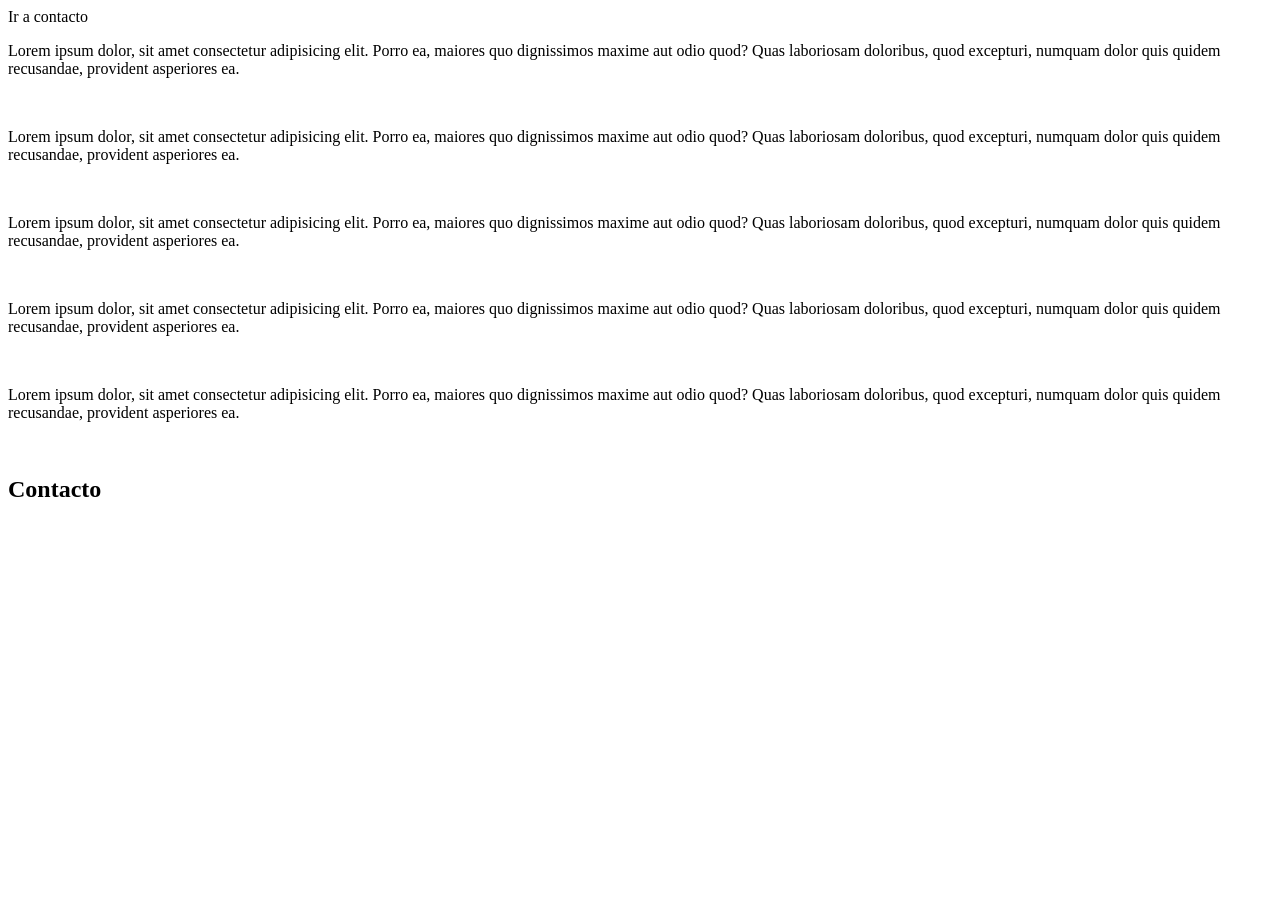
==== index.html @ 871b2b5b "(init): inicializacion del repositorio de desarrollo aplicacion web de ejemplo" ====
<!DOCTYPE html>
<html lang="en">

<head>
    <meta charset="UTF-8">
    <meta name="viewport" content="width=device-width, initial-scale=1.0">
    <title>Trabajo con JQuery</title>
</head>

<body>
    <a>Ir a contacto</a>

    <p>Lorem ipsum dolor, sit amet consectetur adipisicing elit. Porro ea, maiores quo dignissimos maxime aut odio quod?
        Quas laboriosam doloribus, quod excepturi, numquam dolor quis quidem recusandae, provident asperiores ea.</p>
    <br>

    <p>Lorem ipsum dolor, sit amet consectetur adipisicing elit. Porro ea, maiores quo dignissimos maxime aut odio quod?
        Quas laboriosam doloribus, quod excepturi, numquam dolor quis quidem recusandae, provident asperiores ea.</p>
    <br>

    <p>Lorem ipsum dolor, sit amet consectetur adipisicing elit. Porro ea, maiores quo dignissimos maxime aut odio quod?
        Quas laboriosam doloribus, quod excepturi, numquam dolor quis quidem recusandae, provident asperiores ea.</p>
    <br>

    <p>Lorem ipsum dolor, sit amet consectetur adipisicing elit. Porro ea, maiores quo dignissimos maxime aut odio quod?
        Quas laboriosam doloribus, quod excepturi, numquam dolor quis quidem recusandae, provident asperiores ea.</p>
    <br>

    <p>Lorem ipsum dolor, sit amet consectetur adipisicing elit. Porro ea, maiores quo dignissimos maxime aut odio quod?
        Quas laboriosam doloribus, quod excepturi, numquam dolor quis quidem recusandae, provident asperiores ea.</p>
    <br>


    <div id="seccionContacto">
        <h2>Contacto</h2>
    </div>

    <!-- JQuery 4.0.0-->

<script src="./Assets/Js/jquery/Jquery.js"></script>

<!--FIN JQuery 4.0.0-->


    <!-- JQuery Personalizado Local-->
    <script src="./Assets/Js/script.js"></script>

    <!--Fin JQuery Personalizado Local-->

</body>

</html>
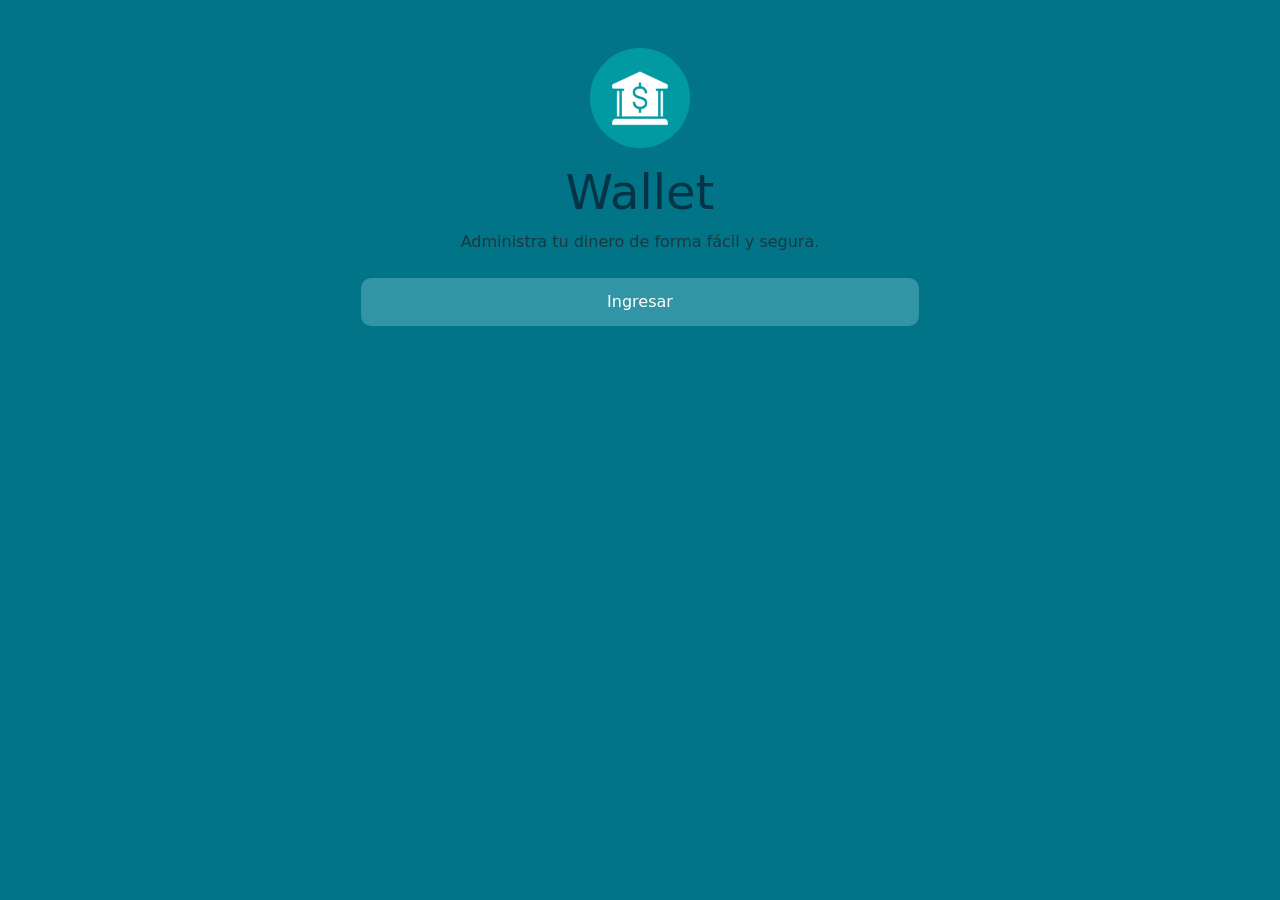
==== commit 682c6ad5: "Agrega sistema de contactos, transferencias, depósitos y transacciones" ====
--- a/index.html
+++ b/index.html
@@ -5,35 +5,33 @@
     <meta charset="UTF-8">
     <meta name="viewport" content="width=device-width, initial-scale=1.0">
     <title>Trabajo con JQuery</title>
+    
+<!--AQUI VA MI BOOPSTRAP-->
+ <link rel="stylesheet" href="Css/bootstrap.css" crossorigin="anonymous">
+
 </head>
 
 <body>
-    <a>Ir a contacto</a>
 
-    <p>Lorem ipsum dolor, sit amet consectetur adipisicing elit. Porro ea, maiores quo dignissimos maxime aut odio quod?
-        Quas laboriosam doloribus, quod excepturi, numquam dolor quis quidem recusandae, provident asperiores ea.</p>
-    <br>
+<div class="container text-center mt-5">
 
-    <p>Lorem ipsum dolor, sit amet consectetur adipisicing elit. Porro ea, maiores quo dignissimos maxime aut odio quod?
-        Quas laboriosam doloribus, quod excepturi, numquam dolor quis quidem recusandae, provident asperiores ea.</p>
-    <br>
+    <img src="./Img/WhatsApp Image 2026-06-10 at 14.18.51.jpeg"
+         alt="Logo"
+         class="img-fluid rounded-circle mb-3"
+         style="width: 100px;">
 
-    <p>Lorem ipsum dolor, sit amet consectetur adipisicing elit. Porro ea, maiores quo dignissimos maxime aut odio quod?
-        Quas laboriosam doloribus, quod excepturi, numquam dolor quis quidem recusandae, provident asperiores ea.</p>
-    <br>
+    <h1 class="display-5 titulo-wallet">Wallet</h1>
 
-    <p>Lorem ipsum dolor, sit amet consectetur adipisicing elit. Porro ea, maiores quo dignissimos maxime aut odio quod?
-        Quas laboriosam doloribus, quod excepturi, numquam dolor quis quidem recusandae, provident asperiores ea.</p>
-    <br>
-
-    <p>Lorem ipsum dolor, sit amet consectetur adipisicing elit. Porro ea, maiores quo dignissimos maxime aut odio quod?
-        Quas laboriosam doloribus, quod excepturi, numquam dolor quis quidem recusandae, provident asperiores ea.</p>
-    <br>
-
-
-    <div id="seccionContacto">
-        <h2>Contacto</h2>
-    </div>
+    <p class="text-muted">
+        Administra tu dinero de forma fácil y segura.
+    </p>
+<div class="d-grid gap-2 col-6 mx-auto mt-4">
+    <button class="btn btn-wallet" type="button"
+            onclick="window.location.href='login.html'">
+        Ingresar
+    </button>
+</div>
+   
 
     <!-- JQuery 4.0.0-->
 
